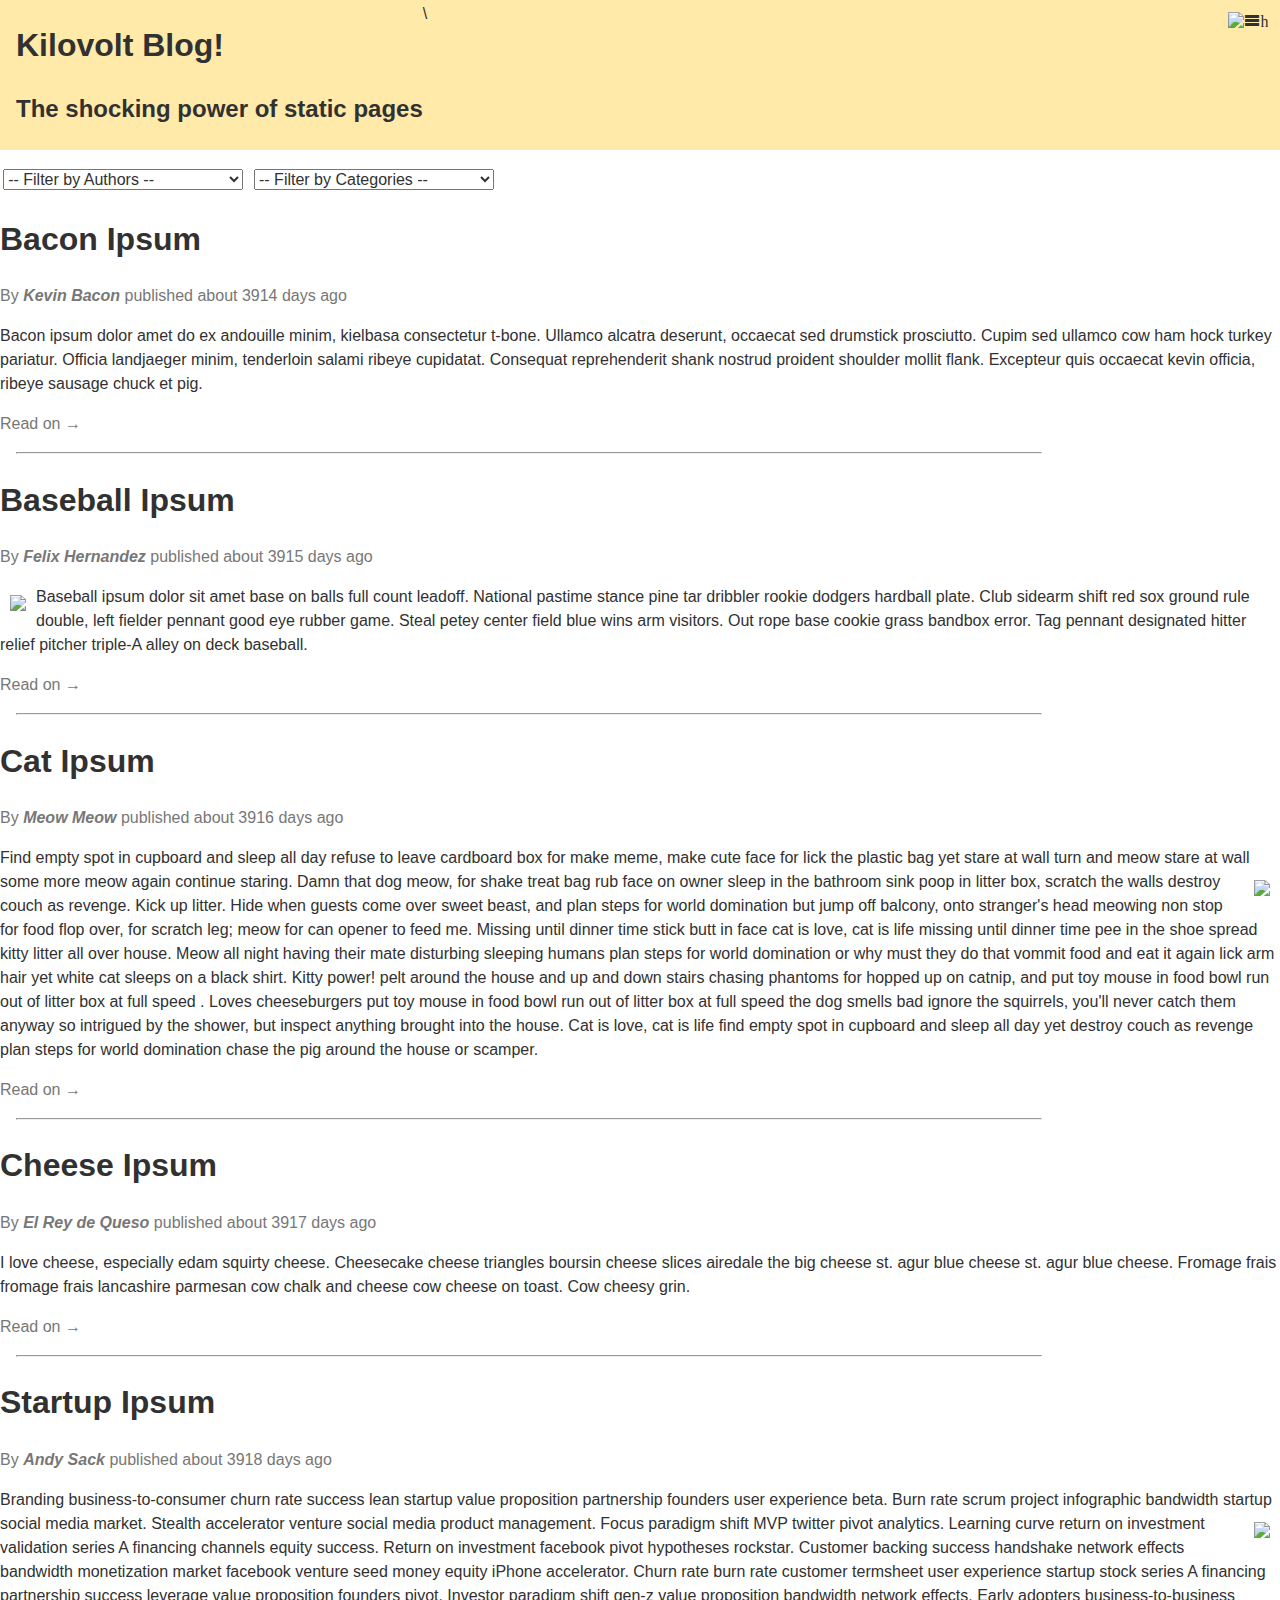
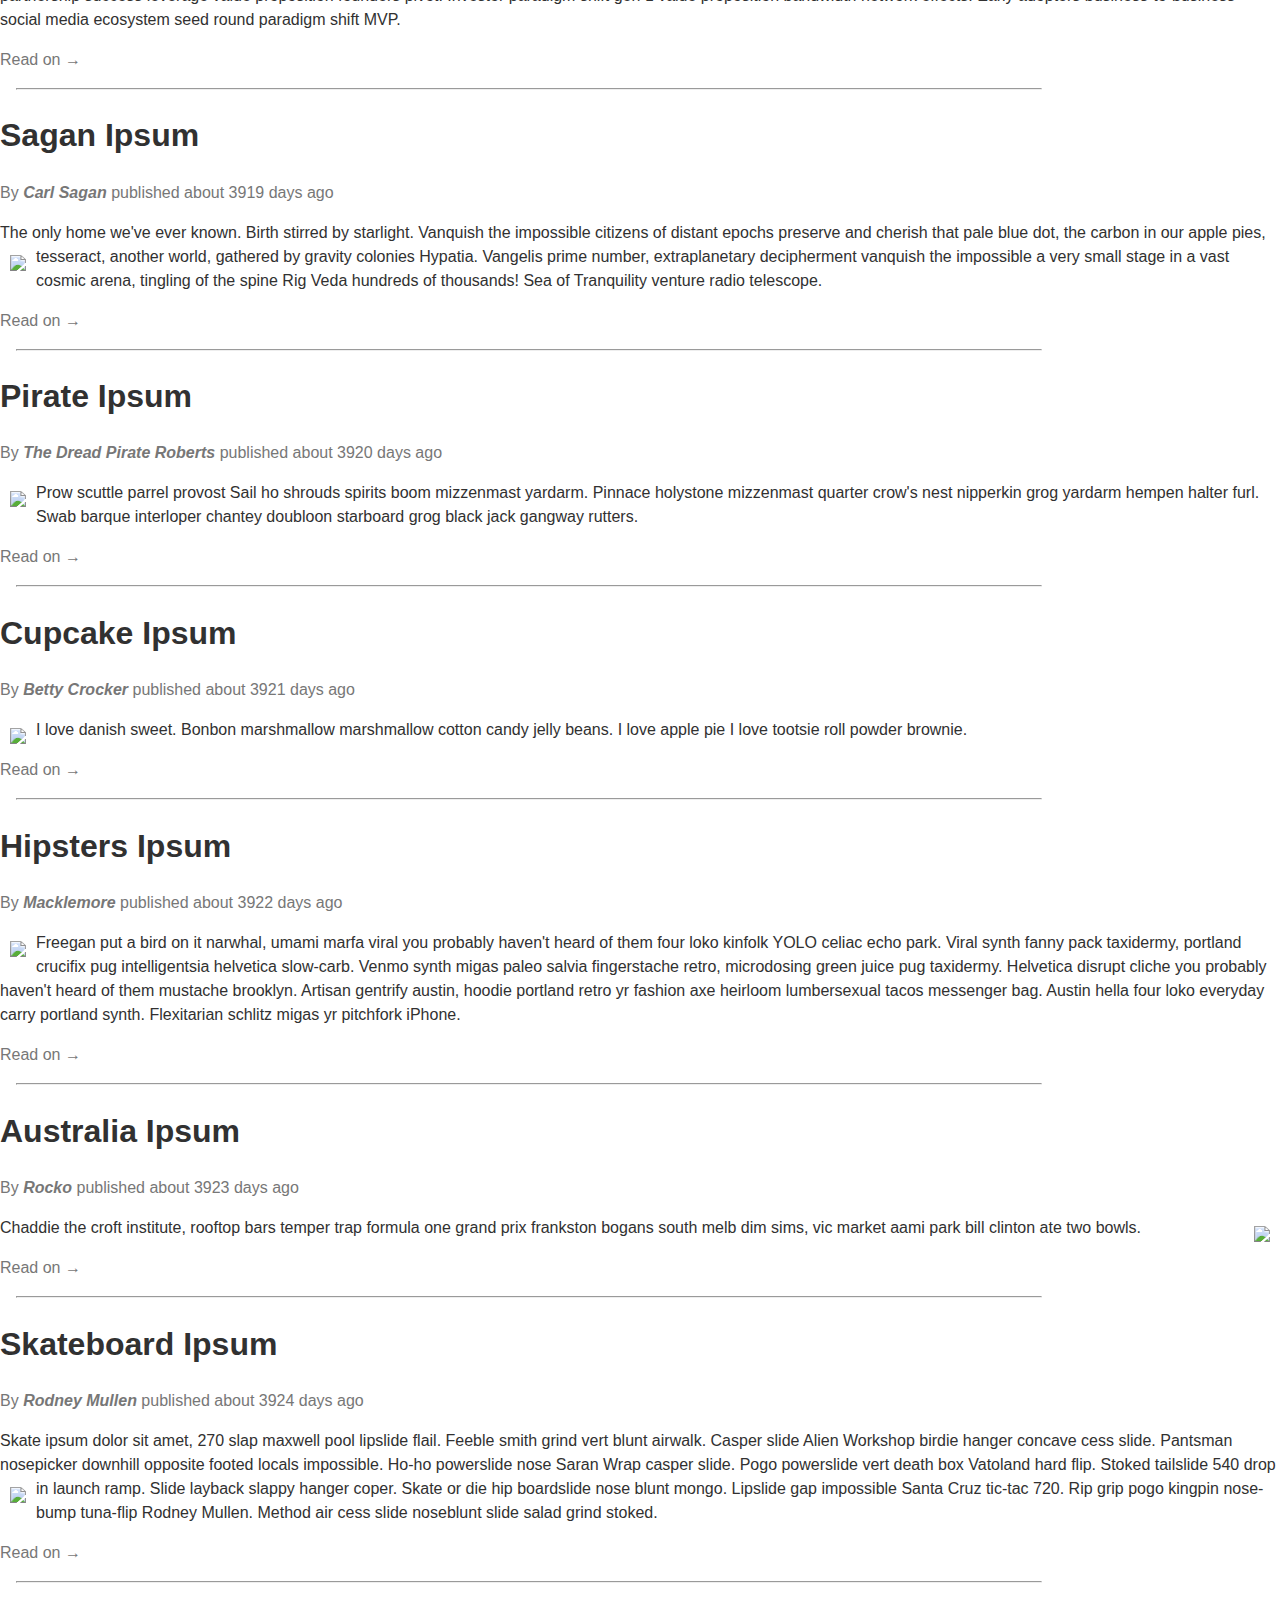
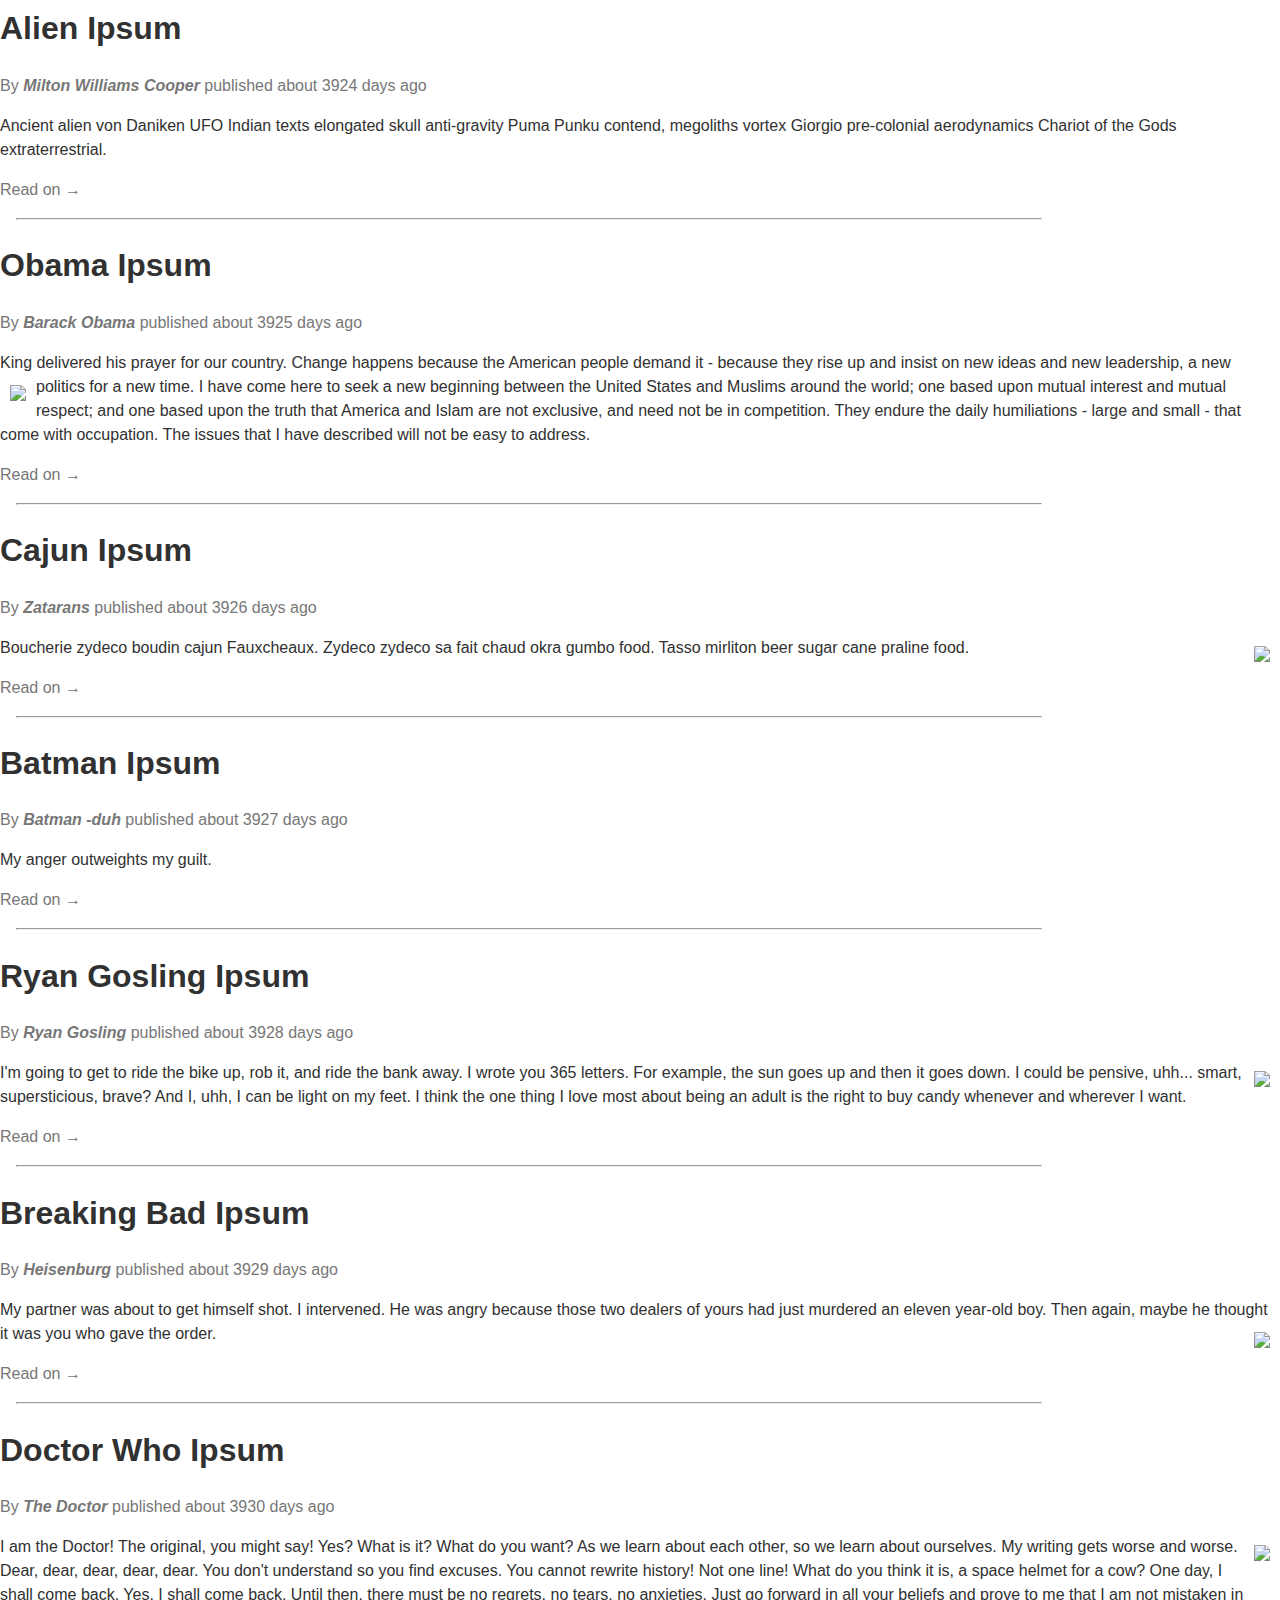
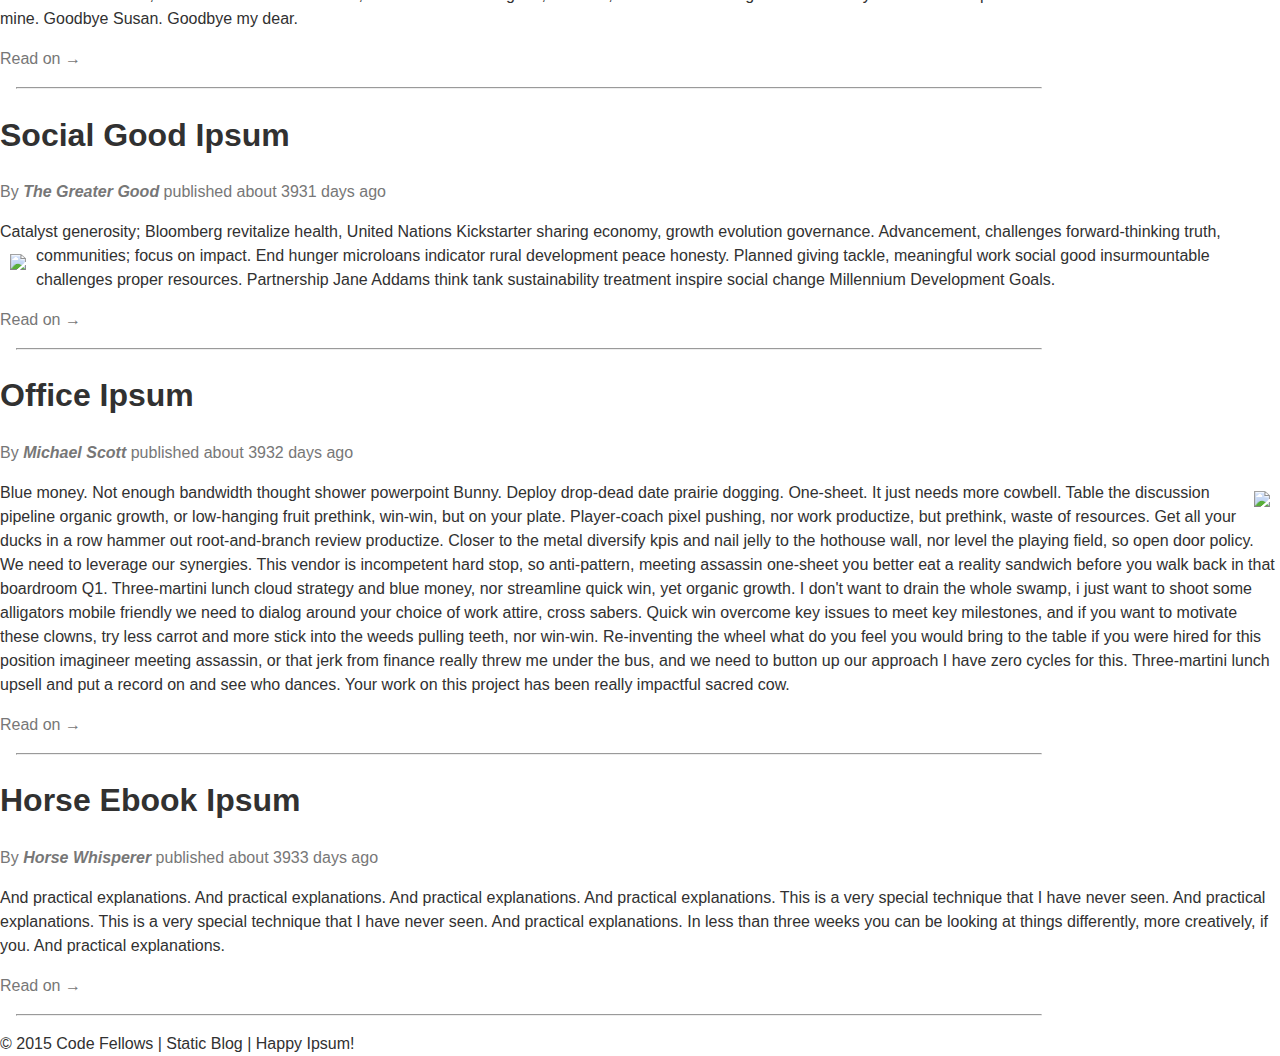
==== class-03-responsive-mobile-first/pair-assignment/ben_g_tim/index.html @ 4058741f "class_03 driver switch-off" ====
<!DOCTYPE html>
<html lang="en">
  <head>
    <meta charset="UTF-8">
    <title>Blog</title>
    <meta name="viewport" content="width=device-width, initial-scale=1">

    <link rel="stylesheet" href="vendor/styles/normalize.css">
    <link rel="stylesheet" href="styles/icons.css">
    <link rel="stylesheet" href="styles/base.css">
    <link rel="stylesheet" href="styles/layout.css">
    <link rel="stylesheet" href="styles/modules.css">
  </head>
  <body>
    <header class="site-header clearfix">
      <section class="heading-group-h1">
        <h1>
          Kilovolt Blog!
        </h1>
        <h2>The shocking power of static pages</h2>
      </section>
      <nav class="main-nav">
        <img src="https://cdn4.iconfinder.com/data/icons/wirecons-free-vector-icons/32/menu-alt-512.png" alt="hamerbermenu" class="icon-menu"/>\
        <ul>
          <li class="tab" data-content="articles"><a href="#" class="icon-home"> Home</a></li>
          <li class="tab" data-content="about"><a href="#" class="icon-address-book"> About</a></li>
          <li><a href="http://twitter.com/brookr" target="_blank" class="icon-twitter3"> Twitter</a></li>
          <li><a href="http://github.com/brookr" target="_blank" class="icon-github"> GitHub</a></li>
        </ul>
      </nav>
    </header>
    <main>
      <section id="articles" class="tab-content">
        <div>
          <ul id="filters">
            <li>
              <select id="author-filter">
                <option value="">-- Filter by Authors --</option>
              </select>
            </li>
            <li>
              <select id="category-filter">
                <option value="">-- Filter by Categories --</option>
              </select>
            </li>
          </ul>
        </div>
        <article class="template template" data-category="cat">
          <header>
            <h1>Title</h1>
            <div class="byline">
              By <address><a href="">Author Name</a></address>
              published <time pubdate datetime="2000-01-01">Publish Time</time>
            </div>
          </header>
          <section class="article-body"></section>
          <a href="#" class="read-on">Read on &rarr;</a>
        </article>
      </section>
      <section id="about" class="tab-content">
        <header>
          Welcome to my Blog
        </header>
        <section>
          <h1>Some of my intrests:</h1>
          <ul>
            <li>Coding</li>
            <li>Sharing what I've learned</li>
            <li>Hanging with my family</li>
          </ul>
        </section>
      </section>
    </main>
    <footer>
      &copy; 2015 Code Fellows | Static Blog | Happy Ipsum!
    </footer>

    <script src="https://ajax.googleapis.com/ajax/libs/jquery/2.1.4/jquery.min.js"></script>
    <script src="scripts/blogArticles.js"></script>
    <script src="scripts/article.js"></script>
    <script src="scripts/articleView.js"></script>
  </body>
</html>
---- class-03-responsive-mobile-first/pair-assignment/ben_g_tim/styles/icons.css ----
@font-face {
	font-family: 'icomoon';
	src:url('fonts/icomoon.eot?wfb79s');
	src:url('fonts/icomoon.eot?wfb79s#iefix') format('embedded-opentype'),
		url('fonts/icomoon.ttf?wfb79s') format('truetype'),
		url('fonts/icomoon.woff?wfb79s') format('woff'),
		url('fonts/icomoon.svg?wfb79s#icomoon') format('svg');
	font-weight: normal;
	font-style: normal;
}

[class^="icon-"], [class*=" icon-"] {
	font-family: 'icomoon';
	speak: none;
	font-style: normal;
	font-weight: normal;
	font-variant: normal;
	text-transform: none;
	line-height: 1;

	/* Better Font Rendering =========== */
	-webkit-font-smoothing: antialiased;
	-moz-osx-font-smoothing: grayscale;
}

.icon-home:before {
	content: "\e908";
}
.icon-home3:before {
	content: "\e900";
}
.icon-address-book:before {
	content: "\e901";
}
.icon-rocket:before {
	content: "\e909";
}
.icon-power:before {
	content: "\e90a";
}
.icon-menu:before {
	content: "\e902";
}
.icon-link:before {
	content: "\e903";
}
.icon-happy:before {
	content: "\e904";
}
.icon-happy2:before {
	content: "\e905";
}
.icon-plus:before {
	content: "\e90b";
}
.icon-minus:before {
	content: "\e90c";
}
.icon-cross:before {
	content: "\e90d";
}
.icon-checkmark:before {
	content: "\e90e";
}
.icon-twitter3:before {
	content: "\e906";
}
.icon-github:before {
	content: "\e907";
}
---- class-03-responsive-mobile-first/pair-assignment/ben_g_tim/styles/base.css ----
img {
  max-width: 100%;
  height: auto;
  padding: 10px;
}

body {
  line-height: 1.5;
  font-size: 100%;
  color: #313131;
}

hr {
  margin: 1em;
  width: 80%;
}

/*TEXT STYLES
=======================================*/
p {
  font-size: 1em;
}

address {
  display: inline-block;
}

/*LINK STYLES
=======================================*/

a, a:link, a:active {
  text-decoration: none;
  color: #777;
}

a:hover, a:focus {
  color: #29506D;
}

a:visited {
}
---- class-03-responsive-mobile-first/pair-assignment/ben_g_tim/styles/layout.css ----
.pull-left {
  float: left;
}

.pull-right {
  float: right;
}

.clearfix::after {
  content: "";
  display: table;
  clear: both;
}

.heading-group-h1 {
  max-width: 80%;
}

#filters select {
  width: 90%;
  margin: .2em 5%;
}

/* DONE: Add styles so the filters lay out better on desktop. */
@media only screen and (min-width: 640px) {
  .heading-group-h1 {
    padding: .1em .1em .1em 2em;
    float: none;
  }

  #filters select {
    width: 15em;
    margin: .2em .2em;
  }

  #filters li {
    width: 20em;
    display: inline;
  }
}
---- class-03-responsive-mobile-first/pair-assignment/ben_g_tim/styles/modules.css ----
.site-header {
  background: #FFEAAA;
}

/* DONE: Float the main header to the left, to make room for the hamburger menu. */
.heading-group-h1 {
  float: left;
  padding: 0 0 .2em 1em;
}

.icon-menu {
  width: 40px;
  height: 40px;
  float: right;
}

.main-nav {
  padding: 0.1em;
}

.main-nav ul {
  display: none;
  padding: 0;
  list-style: none;
  clear: both;
}

.main-nav:hover ul {
  display: block;
}

.main-nav li {
  margin-right: .4em;
  font-size: 1.5em;
  padding: .5em .2em;
  border-bottom: 1px solid #ccc;
}

#filters {
  padding: 0;
  list-style: none;
}

.template {
  display: none;
}

.byline {
  color: #777;
}

.byline a {
  font-weight: bold;
  text-decoration: none;
}

/* TODO: Now add styles for how things should look on a larger screen:
         - Hide the hamburger.
         - Main should be all on one row, with padding spaced better for a larger screen.
         - Just, ya know, try to make it look good! */
/* @media only screen... */
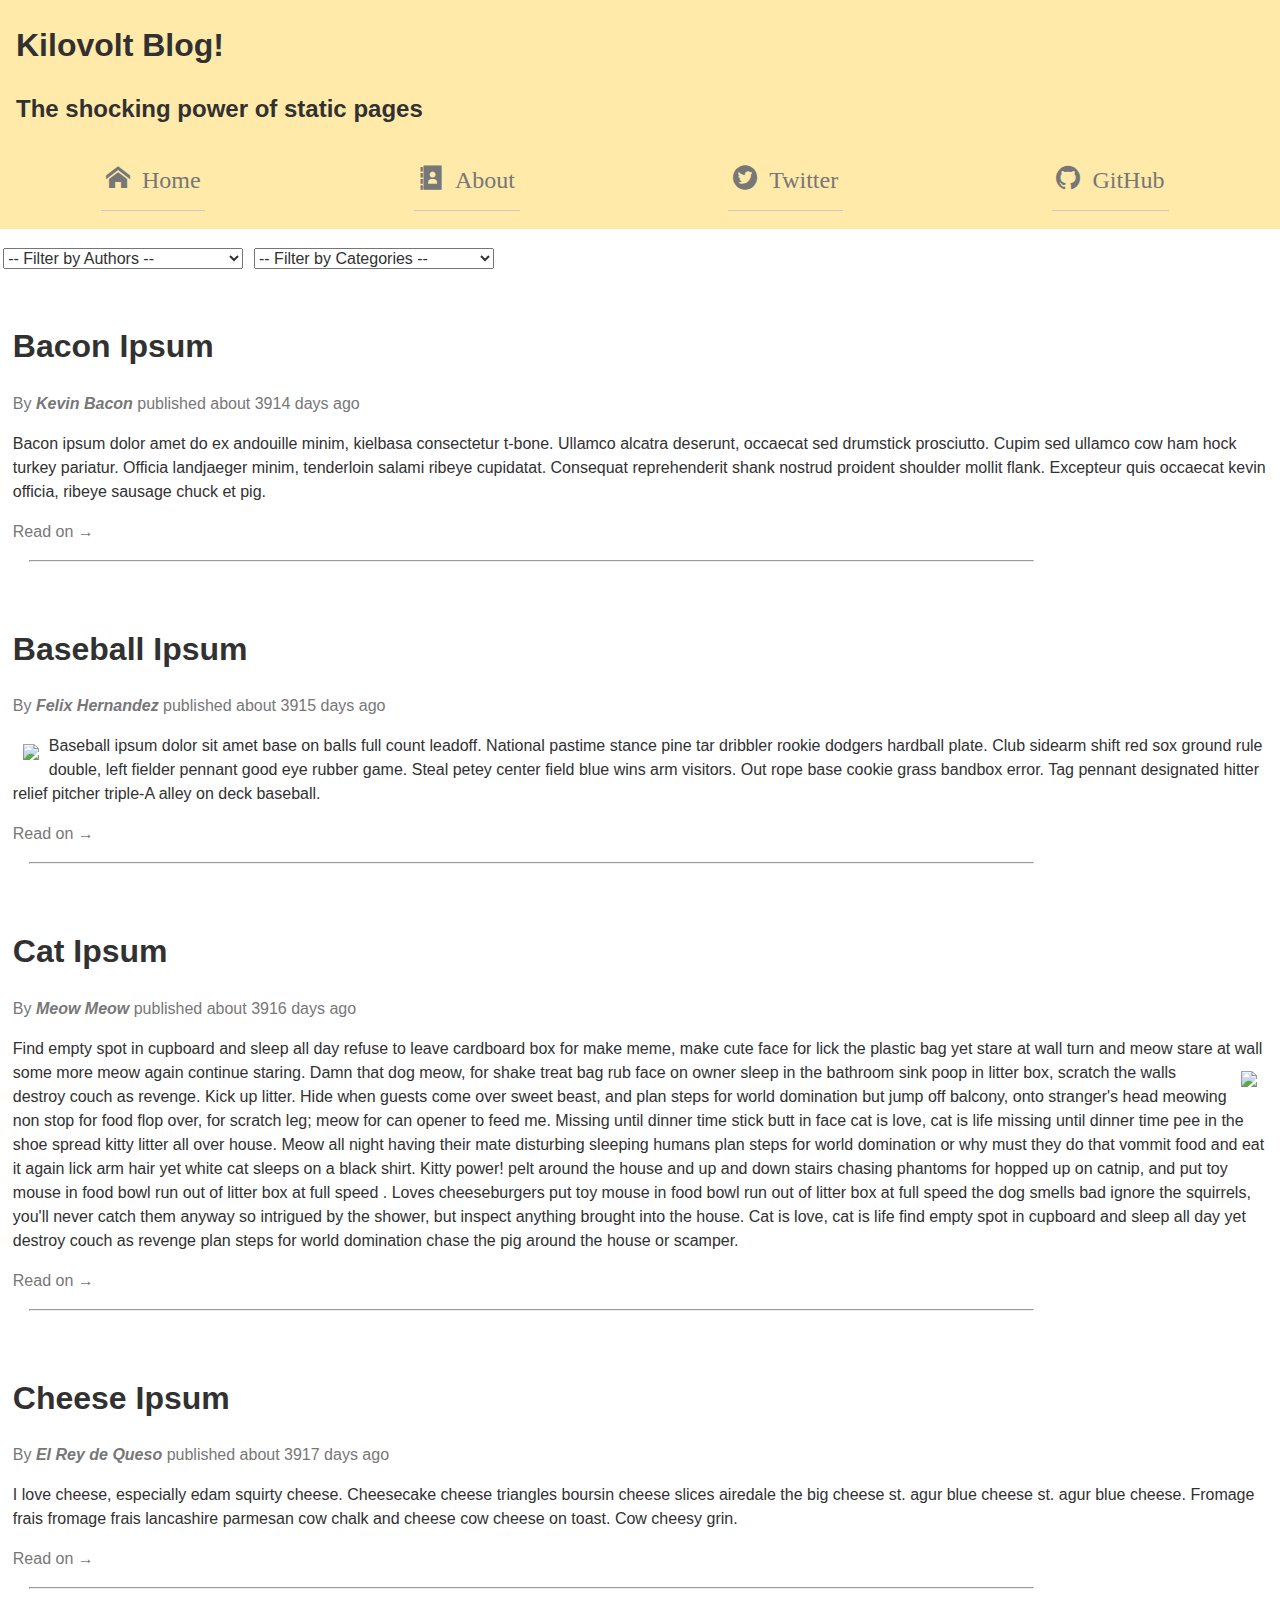
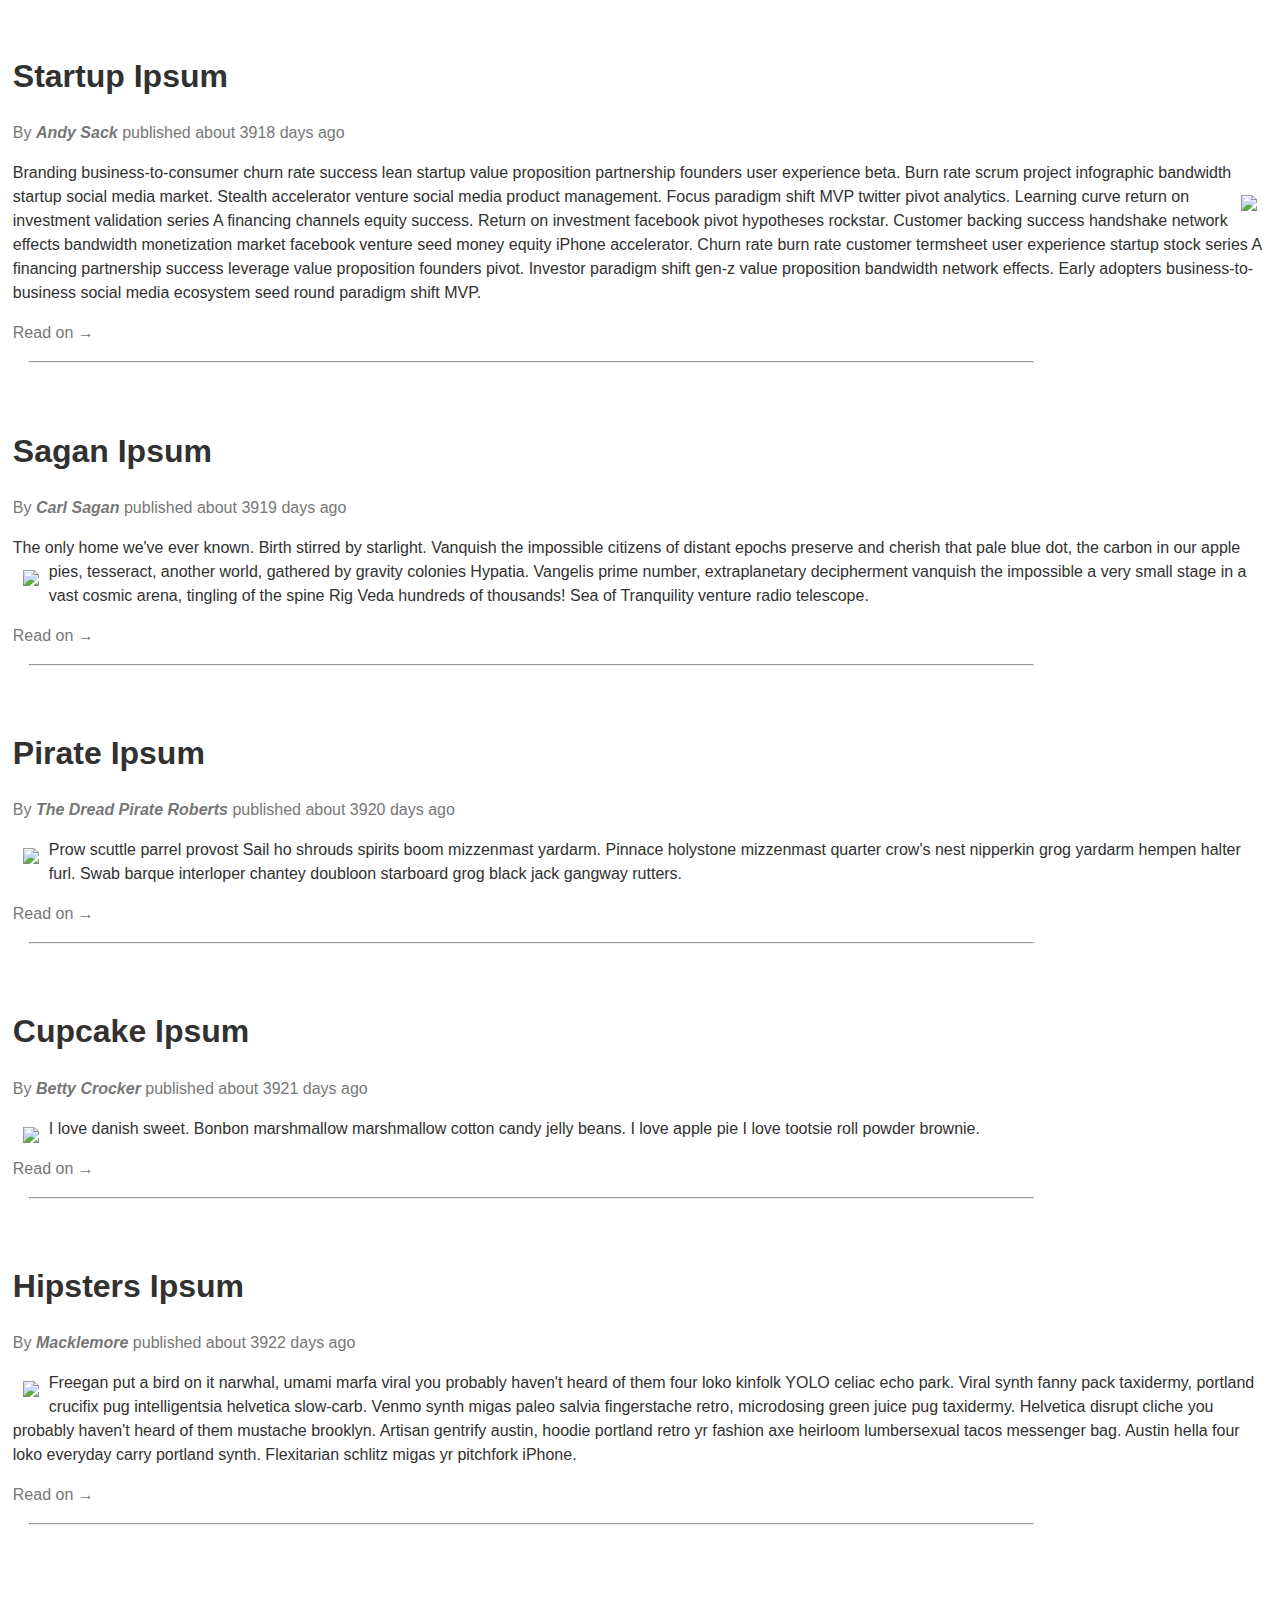
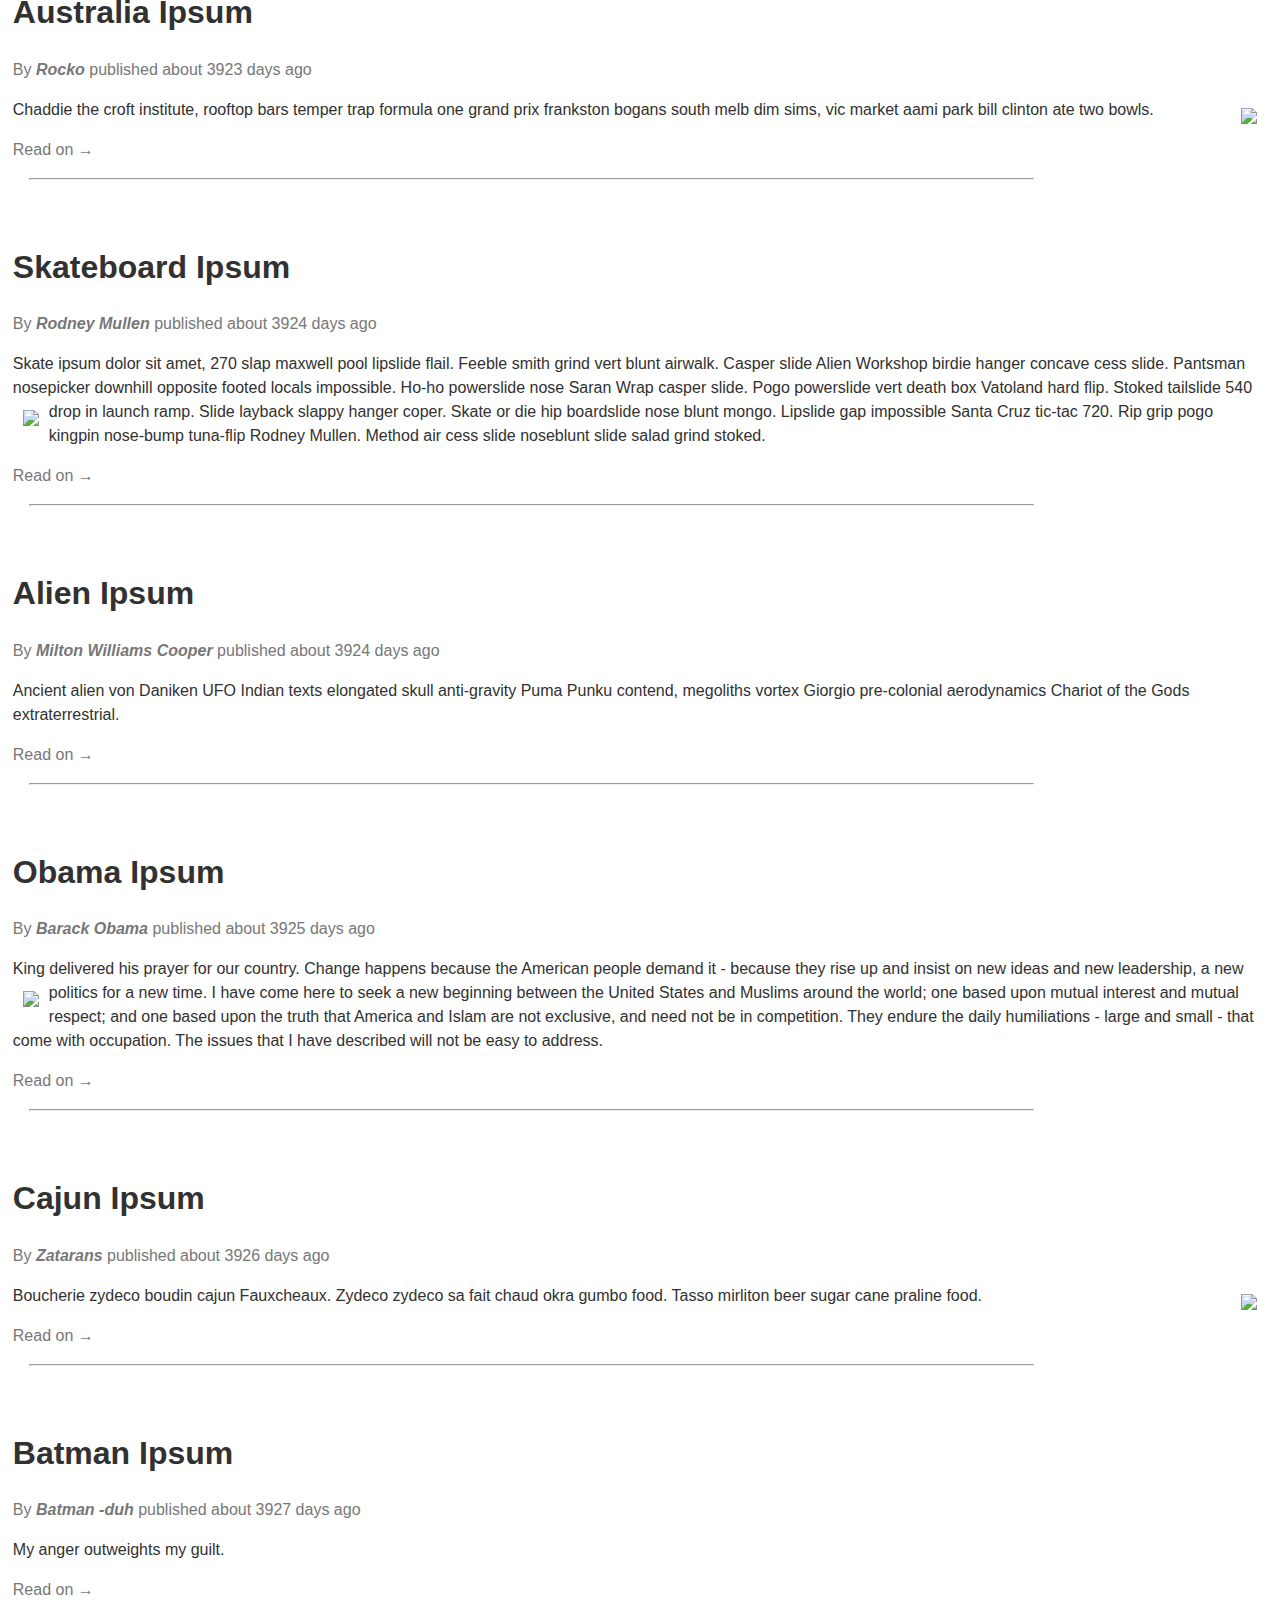
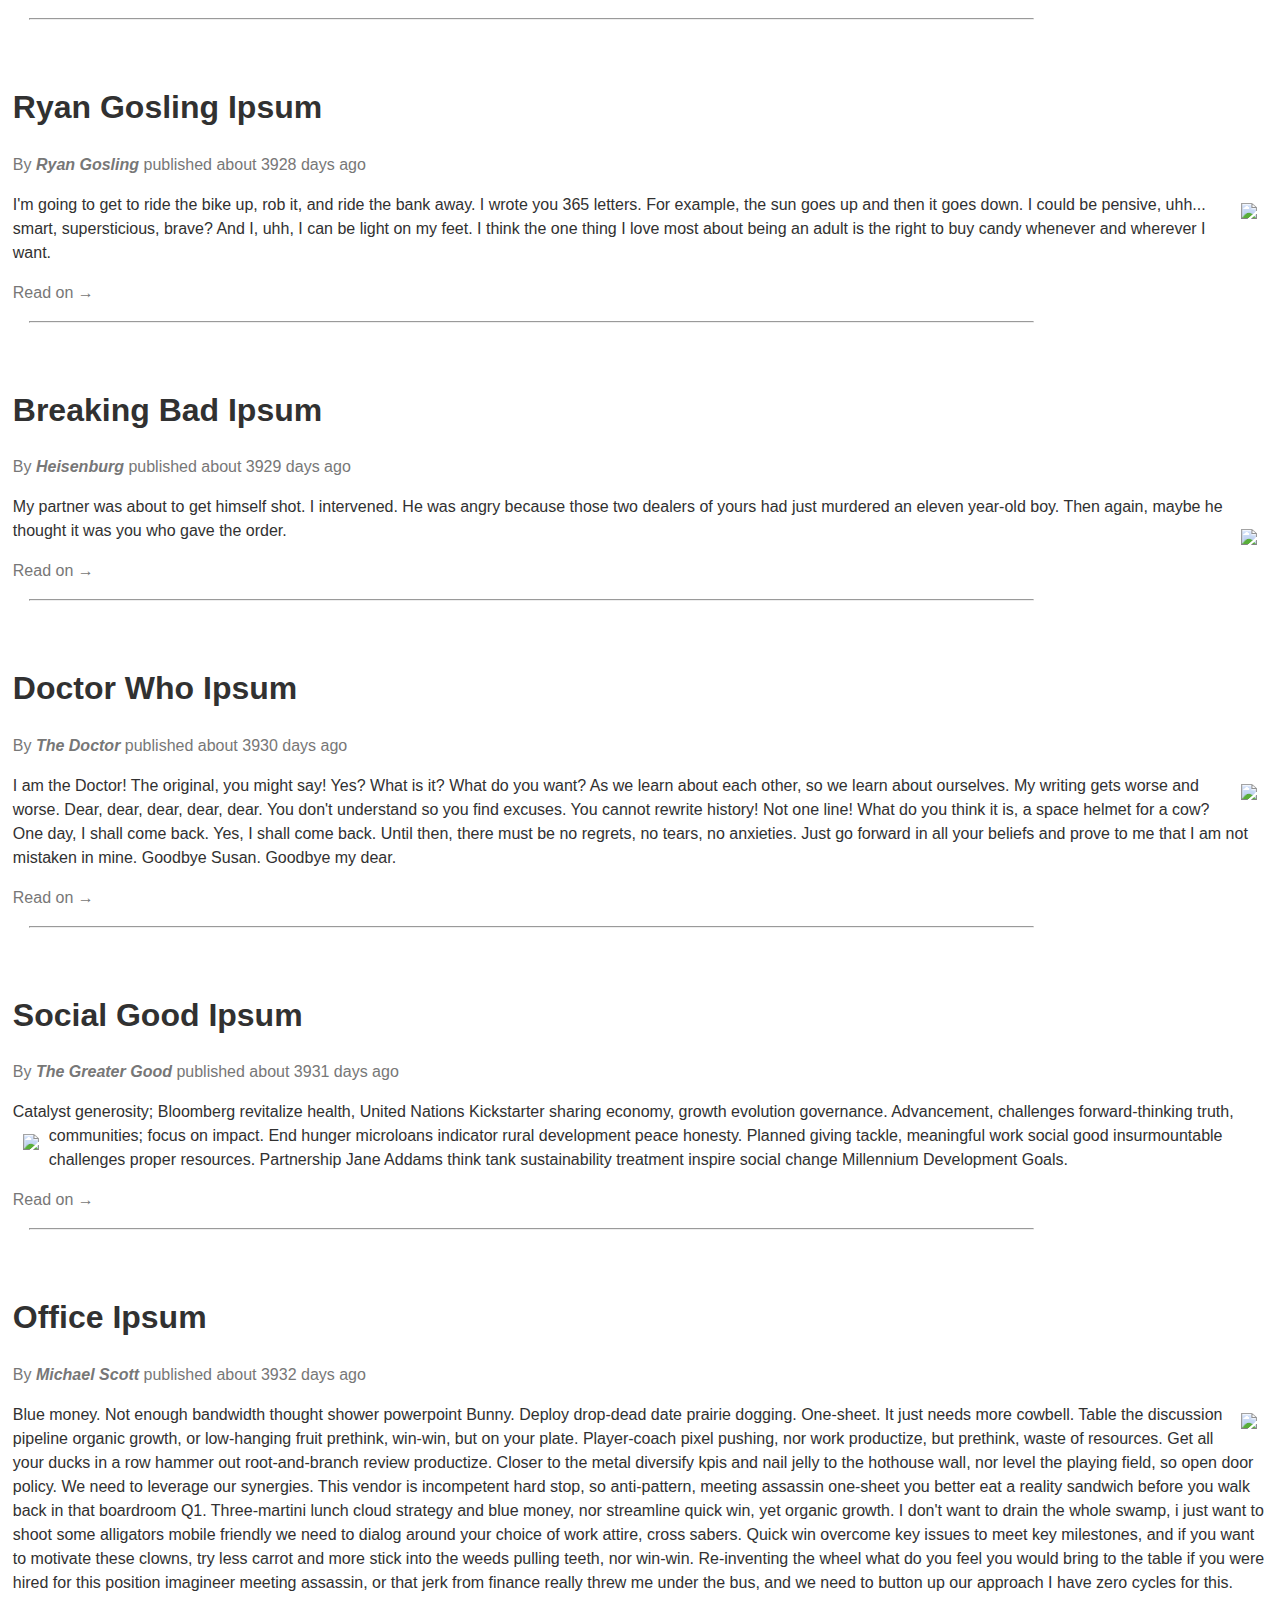
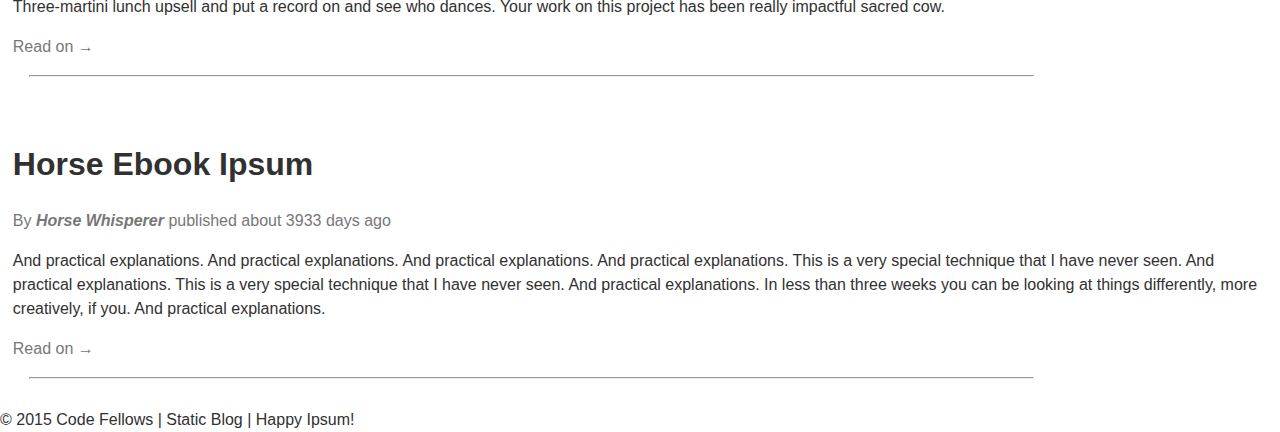
==== commit 25000436: "add media query for desktop" ====
--- a/class-03-responsive-mobile-first/pair-assignment/ben_g_tim/index.html
+++ b/class-03-responsive-mobile-first/pair-assignment/ben_g_tim/index.html
@@ -20,7 +20,7 @@
         <h2>The shocking power of static pages</h2>
       </section>
       <nav class="main-nav">
-        <img src="https://cdn4.iconfinder.com/data/icons/wirecons-free-vector-icons/32/menu-alt-512.png" alt="hamerbermenu" class="icon-menu"/>\
+        <img src="https://cdn4.iconfinder.com/data/icons/wirecons-free-vector-icons/32/menu-alt-512.png" alt="hamerbermenu" class="icon-menu"/>
         <ul>
           <li class="tab" data-content="articles"><a href="#" class="icon-home"> Home</a></li>
           <li class="tab" data-content="about"><a href="#" class="icon-address-book"> About</a></li>
--- a/class-03-responsive-mobile-first/pair-assignment/ben_g_tim/styles/base.css
+++ b/class-03-responsive-mobile-first/pair-assignment/ben_g_tim/styles/base.css
@@ -13,6 +13,9 @@
 hr {
   margin: 1em;
   width: 80%;
+}
+article {
+  padding: 1%;
 }
 
 /*TEXT STYLES
--- a/class-03-responsive-mobile-first/pair-assignment/ben_g_tim/styles/modules.css
+++ b/class-03-responsive-mobile-first/pair-assignment/ben_g_tim/styles/modules.css
@@ -54,8 +54,24 @@
   text-decoration: none;
 }
 
+
 /* TODO: Now add styles for how things should look on a larger screen:
          - Hide the hamburger.
          - Main should be all on one row, with padding spaced better for a larger screen.
          - Just, ya know, try to make it look good! */
-/* @media only screen... */
+@media only screen and (min-width: 640px) {
+    .icon-menu {
+      display: none;
+    }
+    .main-nav ul{
+      display: flex;
+      flex-direction: row;
+      justify-content: space-around;
+    }
+    .main-nav:hover ul {
+      display: flex;
+    }
+    article {
+      padding: 1%;
+    }
+}
